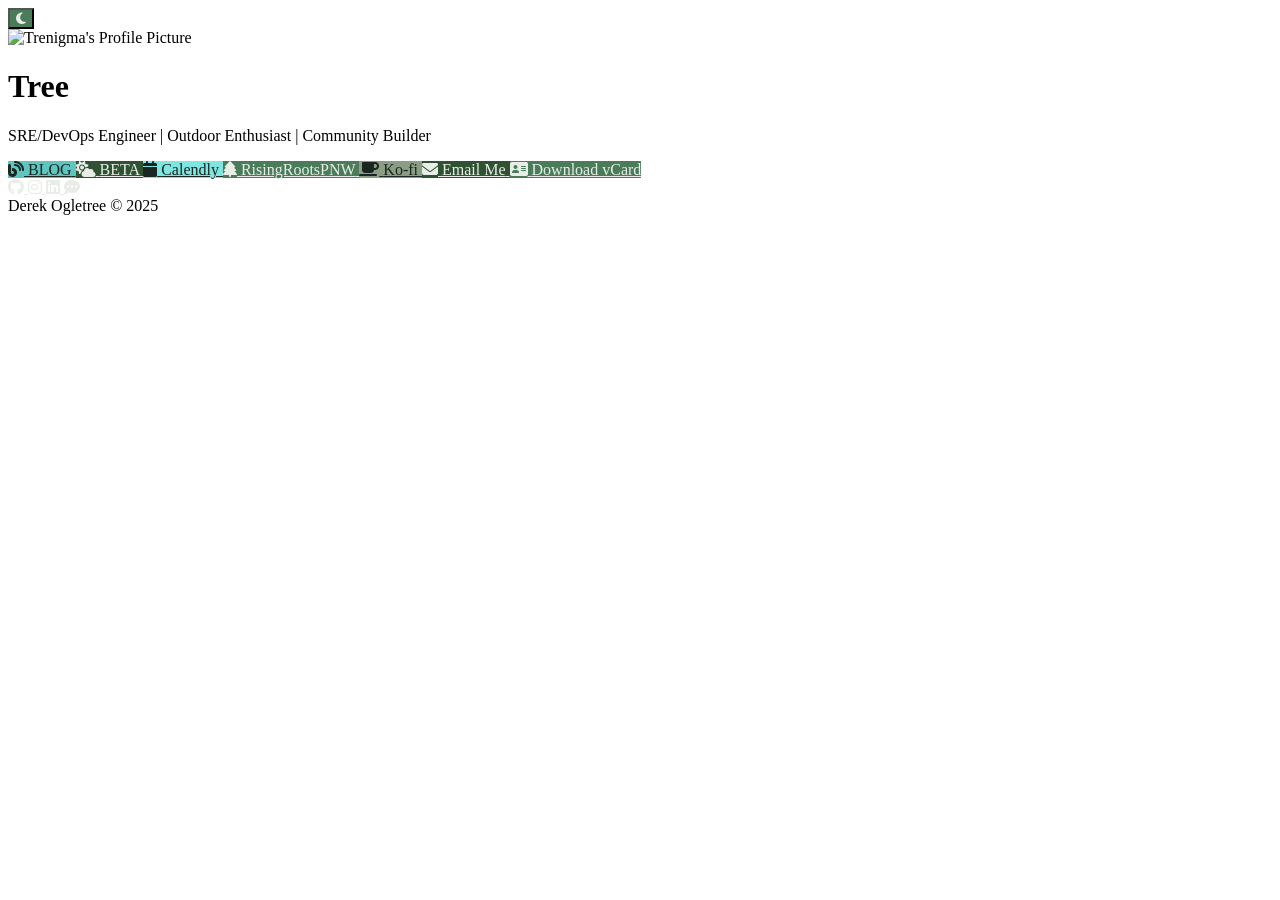
==== index_old.html @ 3b0dfa74 "Update to Squamish Turquoise color scheme" ====
<!DOCTYPE html>
<html lang="en">
    
<head>
    <meta charset="UTF-8">
    <meta name="viewport" content="width=device-width, initial-scale=1.0">
    
    <!-- SEO Meta Tags -->
    <title>Trenigma | Derek Ogletree</title>
    <meta name="description" content="SRE/DevOps Engineer | Outdoor Enthusiast | Community Builder">
    <meta name="author" content="Derek Ogletree (a.k.a. trenigma) he/him">
    <meta name="robots" content="all">
    
    <!-- Open Graph / Social Media Meta Tags -->
    <meta property="og:type" content="website">
    <meta property="og:url" content="https://link.trenigma.dev/">
    <meta property="og:title" content="Trenigma | Derek Ogletree">
    <meta property="og:description" content="SRE/DevOps Engineer | Outdoor Enthusiast | Community Builder">
    <meta property="og:image" content="https://avatars.githubusercontent.com/u/18491900?v=4">
    
    <!-- Twitter Card Meta Tags -->
    <meta name="twitter:card" content="summary">
    <meta name="twitter:title" content="Trenigma | Derek Ogletree">
    <meta name="twitter:description" content="SRE/DevOps Engineer | Outdoor Enthusiast | Community Builder">
    <meta name="twitter:image" content="https://avatars.githubusercontent.com/u/18491900?v=4">
    
    <!-- Favicon -->
    <link rel="icon" href="https://avatars.githubusercontent.com/u/18491900?v=4" type="image/png">
    
    <!-- Font Awesome for Icons -->
    <link rel="stylesheet" href="https://cdnjs.cloudflare.com/ajax/libs/font-awesome/6.4.0/css/all.min.css">
    
    <!-- Stylesheet -->
    <link rel="stylesheet" href="style.css">
    
    <!-- Plausible Analytics - SETUP REQUIRED: Add your domain after setting up Plausible -->
    <!-- <script defer data-domain="link.trenigma.dev" src="https://plausible.io/js/script.js"></script> -->
</head>
<body>
    <!-- Theme Toggle Button -->
    <button class="theme-toggle" id="themeToggle" aria-label="Toggle theme">
        <i class="fas fa-moon"></i>
    </button>

    <!-- Main Container -->
    <div class="container">
        <!-- Profile Section -->
        <div class="profile">
            <img src="https://avatars.githubusercontent.com/u/18491900?v=4" 
                 alt="Trenigma's Profile Picture" 
                 class="avatar">
            <h1 class="name">Tree</h1>
            <p class="bio">SRE/DevOps Engineer | Outdoor Enthusiast | Community Builder</p>
        </div>

        <!-- Custom Buttons -->
        <div class="links">
            <!-- BLOG -->
            <a href="https://blog.trenigma.dev" 
               class="link-button" 
               style="--button-color: #5D3FD3; --text-color: #ffffff;"
               target="_blank"
               rel="noopener noreferrer"
               aria-label="My DevOps/SRE/Infrastructure blog">
                <i class="fas fa-blog"></i>
                <span>BLOG</span>
            </a>

            <!-- BETA Weather Tool -->
            <a href="https://beta.trenigma.dev" 
               class="link-button" 
               style="--button-color: #E8A838; --text-color: #000000;"
               target="_blank"
               rel="noopener noreferrer"
               aria-label="BETA - PNW/BC Climbing Conditions">
                <i class="fas fa-cloud-sun"></i>
                <span>BETA</span>
            </a>

            <!-- Calendly -->
            <a href="https://calendly.com/trenigma" 
               class="link-button" 
               style="--button-color: #5ECEEA; --text-color: #000000;"
               target="_blank"
               rel="noopener noreferrer"
               aria-label="Schedule time with me on Calendly">
                <i class="fas fa-calendar"></i>
                <span>Calendly</span>
            </a>

            <!-- Rising Roots PNW -->
            <a href="https://www.instagram.com/risingrootspnw/" 
               class="link-button" 
               style="--button-color: #537E32; --text-color: #ffffff;"
               target="_blank"
               rel="noopener noreferrer"
               aria-label="Rising Roots PNW - Welcoming climbers from underrepresented backgrounds">
                <i class="fas fa-tree"></i>
                <span>RisingRootsPNW</span>
            </a>

            <!-- Ko-fi -->
            <a href="https://ko-fi.com/trenigma" 
               class="link-button" 
               style="--button-color: #13C3FF; --text-color: #000000;"
               target="_blank"
               rel="noopener noreferrer"
               aria-label="Support my work on Ko-fi">
                <i class="fas fa-coffee"></i>
                <span>Ko-fi</span>
            </a>

            <!-- Email Me -->
            <a href="mailto:tree7@protonmail.com" 
               class="link-button" 
               style="--button-color: #FF6B35; --text-color: #ffffff;"
               aria-label="Email me at tree7@protonmail.com">
                <i class="fas fa-envelope"></i>
                <span>Email Me</span>
            </a>

            <!-- Download vCard -->
            <a href="trenigma.vcf" 
               class="link-button" 
               style="--button-color: #6C757D; --text-color: #ffffff;"
               download
               aria-label="Download my contact card">
                <i class="fas fa-address-card"></i>
                <span>Download vCard</span>
            </a>

            <!-- GitHub Sponsors (Placeholder - Uncomment when ready) -->
            <!-- <a href="https://github.com/sponsors/trenigma" 
               class="link-button" 
               style="--button-color: #EA4AAA; --text-color: #ffffff;"
               target="_blank"
               rel="noopener noreferrer"
               aria-label="Sponsor my open source work">
                <i class="fas fa-heart"></i>
                <span>GitHub Sponsors</span>
            </a> -->
        </div>

        <!-- Social Icons -->
        <div class="social-icons">
            <a href="https://github.com/trenigma" 
               target="_blank" 
               rel="noopener noreferrer"
               aria-label="GitHub">
                <i class="fab fa-github"></i>
            </a>
            <a href="https://www.instagram.com/visceral_pnw" 
               target="_blank" 
               rel="noopener noreferrer"
               aria-label="Instagram">
                <i class="fab fa-instagram"></i>
            </a>
            <a href="https://linkedin.com/in/trenigma/" 
               target="_blank" 
               rel="noopener noreferrer"
               aria-label="LinkedIn">
                <i class="fab fa-linkedin"></i>
            </a>
            <a href="https://signal.me/#eu/NLY1a3uOiCc9D1TX8oOCgnsneYtgm-vrC89xIqxTSmcQHrI1Wj1BJJnpX1a23QLa" 
               target="_blank" 
               rel="noopener noreferrer"
               aria-label="Signal">
                <i class="fas fa-comment-dots"></i>
            </a>
        </div>

        <!-- Footer -->
        <footer class="footer">
            Derek Ogletree © 2025
        </footer>
    </div>

    <!-- Theme Toggle Script -->
    <script>
        const themeToggle = document.getElementById('themeToggle');
        const html = document.documentElement;
        const icon = themeToggle.querySelector('i');
        
        // Check for saved theme preference or default to dark
        const currentTheme = localStorage.getItem('theme') || 'dark';
        html.setAttribute('data-theme', currentTheme);
        updateIcon(currentTheme);
        
        themeToggle.addEventListener('click', () => {
            const currentTheme = html.getAttribute('data-theme');
            const newTheme = currentTheme === 'dark' ? 'light' : 'dark';
            
            html.setAttribute('data-theme', newTheme);
            localStorage.setItem('theme', newTheme);
            updateIcon(newTheme);
        });
        
        function updateIcon(theme) {
            if (theme === 'dark') {
                icon.classList.remove('fa-sun');
                icon.classList.add('fa-moon');
            } else {
                icon.classList.remove('fa-moon');
                icon.classList.add('fa-sun');
            }
        }
    </script>
</body>
</html>
---- style.css ----
/* Squamish Turquoise Color Scheme for littlelink */
/* PNW forest + glacial water vibes */

:root {
  /* Color palette */
  --forest-deep: #2F5233;
  --forest-moss: #4A7C59;
  --glacial-turquoise: #5EC5C1;
  --glacial-bright: #7FE5E0;
  --lichen-sage: #8B9D83;
  --text-dark: #1A2621;
  --text-light: #E8EDE7;
  --bg-forest: #1A2621;
}

/* Update body background (optional - makes whole page feel cohesive) */
body[data-theme="dark"] {
  background-color: var(--bg-forest);
}

/* HERO BUTTONS - Turquoise (your main links) */

/* BLOG - Glacial turquoise */
a[href*="blog.trenigma.dev"] {
  background-color: var(--glacial-turquoise) !important;
  color: var(--text-dark) !important;
}

a[href*="blog.trenigma.dev"]:hover {
  background-color: var(--glacial-bright) !important;
}

/* BETA - Deep forest (contrast with turquoise) */
a[href*="beta.trenigma.dev"] {
  background-color: var(--forest-deep) !important;
  color: var(--text-light) !important;
}

a[href*="beta.trenigma.dev"]:hover {
  background-color: var(--forest-moss) !important;
}

/* SECONDARY BUTTONS - Forest greens */

/* Calendly - Bright turquoise */
a[href*="calendly.com"] {
  background-color: var(--glacial-bright) !important;
  color: var(--text-dark) !important;
}

a[href*="calendly.com"]:hover {
  background-color: var(--glacial-turquoise) !important;
}

/* Rising Roots - Moss green */
a[href*="risingrootspnw"] {
  background-color: var(--forest-moss) !important;
  color: var(--text-light) !important;
}

a[href*="risingrootspnw"]:hover {
  background-color: var(--forest-deep) !important;
}

/* Ko-fi - Lichen/sage (subtle) */
a[href*="ko-fi.com"] {
  background-color: var(--lichen-sage) !important;
  color: var(--text-dark) !important;
}

a[href*="ko-fi.com"]:hover {
  background-color: var(--forest-moss) !important;
  color: var(--text-light) !important;
}

/* Email - Deep forest */
a[href^="mailto:"] {
  background-color: var(--forest-deep) !important;
  color: var(--text-light) !important;
}

a[href^="mailto:"]:hover {
  background-color: var(--forest-moss) !important;
}

/* vCard Download - Moss green */
a[download] {
  background-color: var(--forest-moss) !important;
  color: var(--text-light) !important;
}

a[download]:hover {
  background-color: var(--forest-deep) !important;
}

/* Social icons - update to match palette (optional) */
.social-icons a {
  color: var(--text-light);
  transition: color 0.3s ease;
}

.social-icons a:hover {
  color: var(--glacial-turquoise);
}

/* Theme toggle button (optional - make it match) */
.theme-toggle {
  background-color: var(--forest-moss);
  color: var(--text-light);
}

.theme-toggle:hover {
  background-color: var(--glacial-turquoise);
  color: var(--text-dark);
}
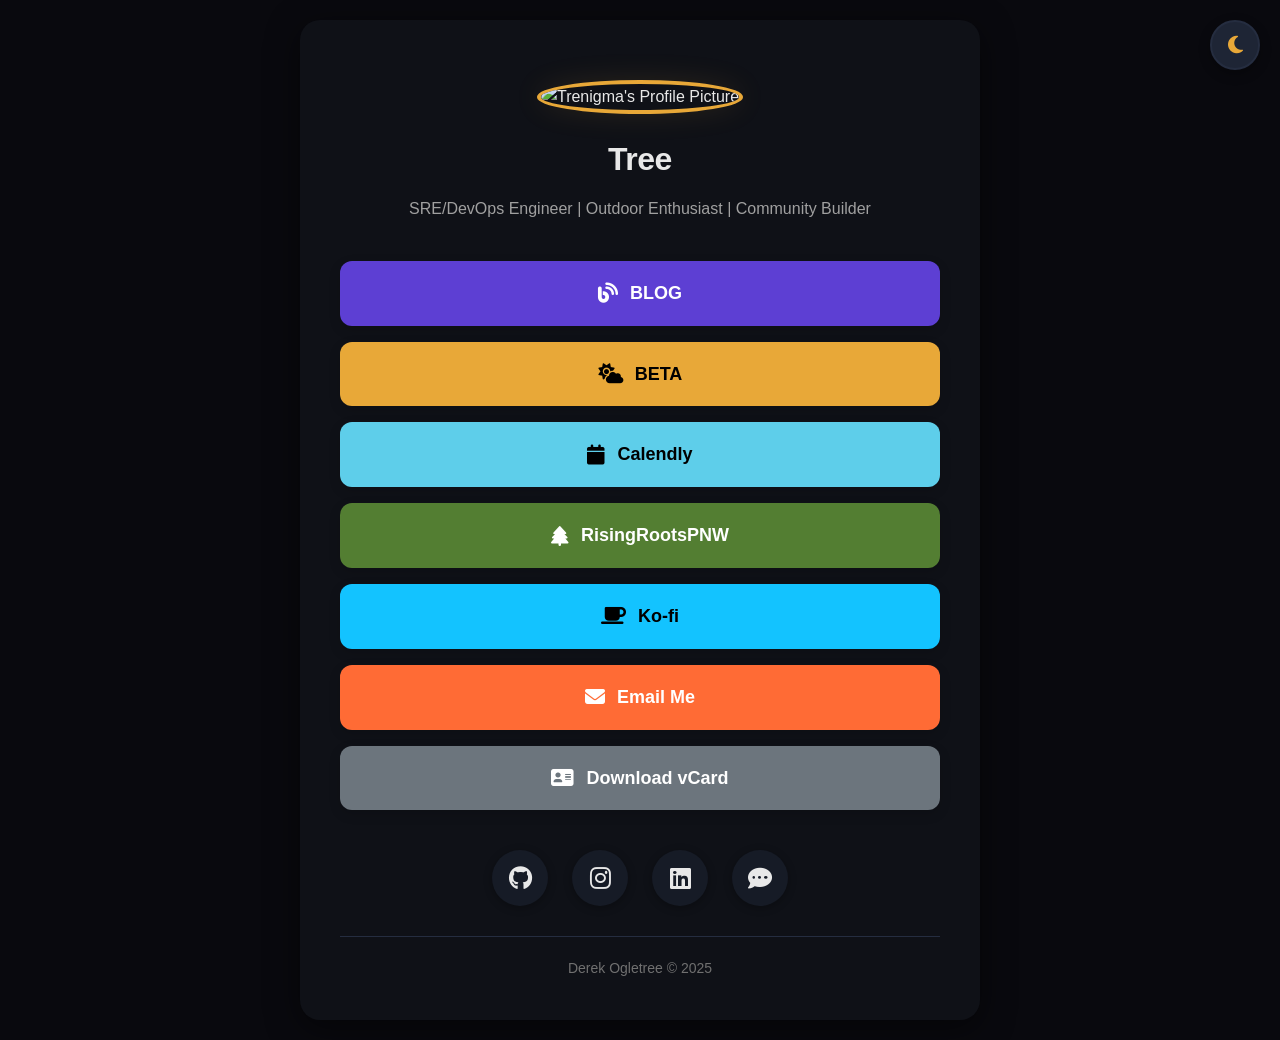
==== commit 0ba3e3c5: "shortened button lable changes" ====
--- a/index_old.html
+++ b/index_old.html
@@ -35,6 +35,38 @@
     
     <!-- Plausible Analytics - SETUP REQUIRED: Add your domain after setting up Plausible -->
     <!-- <script defer data-domain="link.trenigma.dev" src="https://plausible.io/js/script.js"></script> -->
+    
+    <!-- Grafana Faro RUM -->
+<script>
+  (function () {
+    var webSdkScript = document.createElement("script");
+    webSdkScript.src =
+      "https://unpkg.com/@grafana/faro-web-sdk@2/dist/bundle/faro-web-sdk.iife.js";
+    webSdkScript.onload = () => {
+      window.GrafanaFaroWebSdk.initializeFaro({
+        url: "https://faro-collector-prod-us-west-0.grafana.net/collect/11058ca739d323c7e79bf8dee306b2e0",
+        app: {
+          name: "littlelink-trenigma-dev",
+          version: "1.0.0",
+          environment: "production",
+        },
+        instrumentations: [
+          ...window.GrafanaFaroWebSdk.getWebInstrumentations(),
+        ],
+      });
+      var webTracingScript = document.createElement("script");
+      webTracingScript.src =
+        "https://unpkg.com/@grafana/faro-web-tracing@2/dist/bundle/faro-web-tracing.iife.js";
+      webTracingScript.onload = () => {
+        window.GrafanaFaroWebSdk.faro.instrumentations.add(
+          new window.GrafanaFaroWebTracing.TracingInstrumentation()
+        );
+      };
+      document.head.appendChild(webTracingScript);
+    };
+    document.head.appendChild(webSdkScript);
+  })();
+</script>
 </head>
 <body>
     <!-- Theme Toggle Button -->
@@ -205,5 +237,49 @@
             }
         }
     </script>
+
+    <!-- Faro Button Click Tracking -->
+    <script>
+        // Wait for Faro to be loaded, then track button clicks
+        window.addEventListener('load', () => {
+            // Give Faro a moment to initialize
+            setTimeout(() => {
+                if (window.GrafanaFaroWebSdk && window.GrafanaFaroWebSdk.faro) {
+                    const faro = window.GrafanaFaroWebSdk.faro;
+                    
+                    // Track all link button clicks
+                    document.querySelectorAll('.link-button').forEach(button => {
+                        button.addEventListener('click', (e) => {
+                            const buttonName = e.currentTarget.querySelector('span').textContent;
+                            const buttonUrl = e.currentTarget.getAttribute('href');
+                            
+                            // Send click event to Faro
+                            faro.api.pushEvent('button_click', {
+                                button_name: buttonName,
+                                button_url: buttonUrl
+                            });
+                            
+                            console.log('Tracked click:', buttonName);
+                        });
+                    });
+                    
+                    // Track vCard download
+                    const vcardButton = document.querySelector('a[download]');
+                    if (vcardButton) {
+                        vcardButton.addEventListener('click', () => {
+                            faro.api.pushEvent('vcard_download', {
+                                action: 'download_vcard'
+                            });
+                            console.log('Tracked vCard download');
+                        });
+                    }
+                    
+                    console.log('Faro button tracking initialized');
+                } else {
+                    console.warn('Faro not loaded, button tracking disabled');
+                }
+            }, 1000);
+        });
+    </script>
 </body>
 </html>
--- a/style.css
+++ b/style.css
@@ -1,115 +1,397 @@
-/* Squamish Turquoise Color Scheme for littlelink */
-/* PNW forest + glacial water vibes */
+/* ============================================
+   VARIABLES & THEME CONFIGURATION
+   ============================================ */
 
 :root {
-  /* Color palette */
-  --forest-deep: #2F5233;
-  --forest-moss: #4A7C59;
-  --glacial-turquoise: #5EC5C1;
-  --glacial-bright: #7FE5E0;
-  --lichen-sage: #8B9D83;
-  --text-dark: #1A2621;
-  --text-light: #E8EDE7;
-  --bg-forest: #1A2621;
-}
-
-/* Update body background (optional - makes whole page feel cohesive) */
-body[data-theme="dark"] {
-  background-color: var(--bg-forest);
-}
-
-/* HERO BUTTONS - Turquoise (your main links) */
-
-/* BLOG - Glacial turquoise */
-a[href*="blog.trenigma.dev"] {
-  background-color: var(--glacial-turquoise) !important;
-  color: var(--text-dark) !important;
-}
-
-a[href*="blog.trenigma.dev"]:hover {
-  background-color: var(--glacial-bright) !important;
-}
-
-/* BETA - Deep forest (contrast with turquoise) */
-a[href*="beta.trenigma.dev"] {
-  background-color: var(--forest-deep) !important;
-  color: var(--text-light) !important;
-}
-
-a[href*="beta.trenigma.dev"]:hover {
-  background-color: var(--forest-moss) !important;
-}
-
-/* SECONDARY BUTTONS - Forest greens */
-
-/* Calendly - Bright turquoise */
-a[href*="calendly.com"] {
-  background-color: var(--glacial-bright) !important;
-  color: var(--text-dark) !important;
-}
-
-a[href*="calendly.com"]:hover {
-  background-color: var(--glacial-turquoise) !important;
-}
-
-/* Rising Roots - Moss green */
-a[href*="risingrootspnw"] {
-  background-color: var(--forest-moss) !important;
-  color: var(--text-light) !important;
-}
-
-a[href*="risingrootspnw"]:hover {
-  background-color: var(--forest-deep) !important;
-}
-
-/* Ko-fi - Lichen/sage (subtle) */
-a[href*="ko-fi.com"] {
-  background-color: var(--lichen-sage) !important;
-  color: var(--text-dark) !important;
-}
-
-a[href*="ko-fi.com"]:hover {
-  background-color: var(--forest-moss) !important;
-  color: var(--text-light) !important;
-}
-
-/* Email - Deep forest */
-a[href^="mailto:"] {
-  background-color: var(--forest-deep) !important;
-  color: var(--text-light) !important;
-}
-
-a[href^="mailto:"]:hover {
-  background-color: var(--forest-moss) !important;
-}
-
-/* vCard Download - Moss green */
-a[download] {
-  background-color: var(--forest-moss) !important;
-  color: var(--text-light) !important;
-}
-
-a[download]:hover {
-  background-color: var(--forest-deep) !important;
-}
-
-/* Social icons - update to match palette (optional) */
+    /* Dark Theme (Default) */
+    --bg-void: #09090E;
+    --bg-base: #0F1117;
+    --bg-surface: #161B26;
+    --bg-raised: #1E2535;
+    --bg-overlay: #252D40;
+    
+    --text-primary: #E8E8E8;
+    --text-secondary: #A0A0A0;
+    --text-muted: #707070;
+    
+    --gold: #E8A838;
+    --gold-dim: #C4892A;
+    --gold-glow: rgba(232, 168, 56, 0.12);
+    
+    --shadow: rgba(0, 0, 0, 0.3);
+    --shadow-strong: rgba(0, 0, 0, 0.5);
+}
+
+html[data-theme="light"] {
+    /* Light Theme */
+    --bg-void: #FFFFFF;
+    --bg-base: #F8F9FA;
+    --bg-surface: #FFFFFF;
+    --bg-raised: #F1F3F5;
+    --bg-overlay: #E9ECEF;
+    
+    --text-primary: #212529;
+    --text-secondary: #495057;
+    --text-muted: #6C757D;
+    
+    --gold: #E8A838;
+    --gold-dim: #C4892A;
+    --gold-glow: rgba(232, 168, 56, 0.08);
+    
+    --shadow: rgba(0, 0, 0, 0.1);
+    --shadow-strong: rgba(0, 0, 0, 0.2);
+}
+
+/* ============================================
+   GLOBAL STYLES
+   ============================================ */
+
+* {
+    margin: 0;
+    padding: 0;
+    box-sizing: border-box;
+}
+
+body {
+    font-family: -apple-system, BlinkMacSystemFont, 'Segoe UI', Roboto, 'Helvetica Neue', Arial, sans-serif;
+    background: var(--bg-void);
+    color: var(--text-primary);
+    min-height: 100vh;
+    display: flex;
+    justify-content: center;
+    align-items: center;
+    padding: 20px;
+    transition: background-color 0.3s ease, color 0.3s ease;
+    line-height: 1.6;
+}
+
+/* ============================================
+   THEME TOGGLE BUTTON
+   ============================================ */
+
+.theme-toggle {
+    position: fixed;
+    top: 20px;
+    right: 20px;
+    width: 50px;
+    height: 50px;
+    border-radius: 50%;
+    background: var(--bg-raised);
+    border: 2px solid var(--bg-overlay);
+    color: var(--gold);
+    font-size: 20px;
+    cursor: pointer;
+    display: flex;
+    align-items: center;
+    justify-content: center;
+    transition: all 0.3s ease;
+    z-index: 1000;
+    box-shadow: 0 4px 12px var(--shadow);
+}
+
+.theme-toggle:hover {
+    background: var(--bg-overlay);
+    transform: rotate(15deg) scale(1.1);
+    box-shadow: 0 6px 20px var(--shadow-strong);
+}
+
+.theme-toggle:active {
+    transform: rotate(15deg) scale(0.95);
+}
+
+/* ============================================
+   MAIN CONTAINER
+   ============================================ */
+
+.container {
+    max-width: 680px;
+    width: 100%;
+    background: var(--bg-base);
+    border-radius: 20px;
+    padding: 60px 40px 40px;
+    box-shadow: 0 8px 32px var(--shadow-strong);
+    transition: all 0.3s ease;
+}
+
+/* ============================================
+   PROFILE SECTION
+   ============================================ */
+
+.profile {
+    text-align: center;
+    margin-bottom: 40px;
+}
+
+.avatar {
+    width: 120px;
+    height: 120px;
+    border-radius: 50%;
+    border: 4px solid var(--gold);
+    box-shadow: 0 0 30px var(--gold-glow);
+    margin-bottom: 20px;
+    transition: all 0.3s ease;
+    object-fit: cover;
+}
+
+.avatar:hover {
+    transform: scale(1.05);
+    box-shadow: 0 0 40px var(--gold-glow);
+}
+
+.name {
+    font-size: 32px;
+    font-weight: 700;
+    color: var(--text-primary);
+    margin-bottom: 12px;
+    letter-spacing: -0.5px;
+}
+
+.bio {
+    font-size: 16px;
+    color: var(--text-secondary);
+    max-width: 500px;
+    margin: 0 auto;
+    line-height: 1.5;
+}
+
+/* ============================================
+   LINK BUTTONS
+   ============================================ */
+
+.links {
+    display: flex;
+    flex-direction: column;
+    gap: 16px;
+    margin-bottom: 40px;
+}
+
+.link-button {
+    display: flex;
+    align-items: center;
+    justify-content: center;
+    gap: 12px;
+    padding: 18px 32px;
+    background: var(--button-color);
+    color: var(--text-color);
+    text-decoration: none;
+    border-radius: 12px;
+    font-size: 18px;
+    font-weight: 600;
+    transition: all 0.3s ease;
+    position: relative;
+    overflow: hidden;
+    box-shadow: 0 4px 12px rgba(0, 0, 0, 0.15);
+}
+
+.link-button::before {
+    content: '';
+    position: absolute;
+    top: 50%;
+    left: 50%;
+    width: 0;
+    height: 0;
+    border-radius: 50%;
+    background: rgba(255, 255, 255, 0.1);
+    transform: translate(-50%, -50%);
+    transition: width 0.6s ease, height 0.6s ease;
+}
+
+.link-button:hover::before {
+    width: 300px;
+    height: 300px;
+}
+
+.link-button:hover {
+    transform: translateY(-4px) scale(1.02);
+    box-shadow: 0 8px 24px rgba(0, 0, 0, 0.25);
+}
+
+.link-button:active {
+    transform: translateY(-2px) scale(0.98);
+}
+
+.link-button i {
+    font-size: 20px;
+    transition: transform 0.3s ease;
+    z-index: 1;
+}
+
+.link-button:hover i {
+    transform: rotate(5deg) scale(1.1);
+}
+
+.link-button span {
+    z-index: 1;
+}
+
+/* ============================================
+   SOCIAL ICONS
+   ============================================ */
+
+.social-icons {
+    display: flex;
+    justify-content: center;
+    gap: 24px;
+    margin-bottom: 30px;
+}
+
 .social-icons a {
-  color: var(--text-light);
-  transition: color 0.3s ease;
+    width: 56px;
+    height: 56px;
+    display: flex;
+    align-items: center;
+    justify-content: center;
+    background: var(--bg-surface);
+    color: var(--text-primary);
+    border-radius: 50%;
+    text-decoration: none;
+    font-size: 24px;
+    transition: all 0.3s ease;
+    box-shadow: 0 2px 8px var(--shadow);
 }
 
 .social-icons a:hover {
-  color: var(--glacial-turquoise);
-}
-
-/* Theme toggle button (optional - make it match) */
-.theme-toggle {
-  background-color: var(--forest-moss);
-  color: var(--text-light);
-}
-
-.theme-toggle:hover {
-  background-color: var(--glacial-turquoise);
-  color: var(--text-dark);
+    background: var(--gold);
+    color: #000;
+    transform: translateY(-4px) rotate(5deg);
+    box-shadow: 0 6px 16px var(--shadow-strong);
+}
+
+.social-icons a:active {
+    transform: translateY(-2px) scale(0.95);
+}
+
+/* ============================================
+   FOOTER
+   ============================================ */
+
+.footer {
+    text-align: center;
+    color: var(--text-muted);
+    font-size: 14px;
+    padding-top: 20px;
+    border-top: 1px solid var(--bg-overlay);
+}
+
+/* ============================================
+   RESPONSIVE DESIGN
+   ============================================ */
+
+@media (max-width: 768px) {
+    .container {
+        padding: 40px 24px 30px;
+        border-radius: 16px;
+    }
+    
+    .avatar {
+        width: 100px;
+        height: 100px;
+    }
+    
+    .name {
+        font-size: 28px;
+    }
+    
+    .bio {
+        font-size: 15px;
+    }
+    
+    .link-button {
+        padding: 16px 24px;
+        font-size: 16px;
+    }
+    
+    .link-button i {
+        font-size: 18px;
+    }
+    
+    .social-icons a {
+        width: 50px;
+        height: 50px;
+        font-size: 22px;
+    }
+    
+    .theme-toggle {
+        width: 44px;
+        height: 44px;
+        font-size: 18px;
+        top: 16px;
+        right: 16px;
+    }
+}
+
+@media (max-width: 480px) {
+    body {
+        padding: 16px;
+    }
+    
+    .container {
+        padding: 30px 20px 24px;
+    }
+    
+    .avatar {
+        width: 90px;
+        height: 90px;
+    }
+    
+    .name {
+        font-size: 24px;
+    }
+    
+    .bio {
+        font-size: 14px;
+    }
+    
+    .link-button {
+        padding: 14px 20px;
+        font-size: 15px;
+        gap: 10px;
+    }
+    
+    .social-icons {
+        gap: 18px;
+    }
+    
+    .social-icons a {
+        width: 46px;
+        height: 46px;
+        font-size: 20px;
+    }
+}
+
+/* ============================================
+   ACCESSIBILITY
+   ============================================ */
+
+@media (prefers-reduced-motion: reduce) {
+    *,
+    *::before,
+    *::after {
+        animation-duration: 0.01ms !important;
+        animation-iteration-count: 1 !important;
+        transition-duration: 0.01ms !important;
+    }
+}
+
+/* Focus states for keyboard navigation */
+.link-button:focus,
+.social-icons a:focus,
+.theme-toggle:focus {
+    outline: 3px solid var(--gold);
+    outline-offset: 2px;
+}
+
+/* ============================================
+   PRINT STYLES
+   ============================================ */
+
+@media print {
+    .theme-toggle {
+        display: none;
+    }
+    
+    .link-button,
+    .social-icons a {
+        page-break-inside: avoid;
+    }
 }
